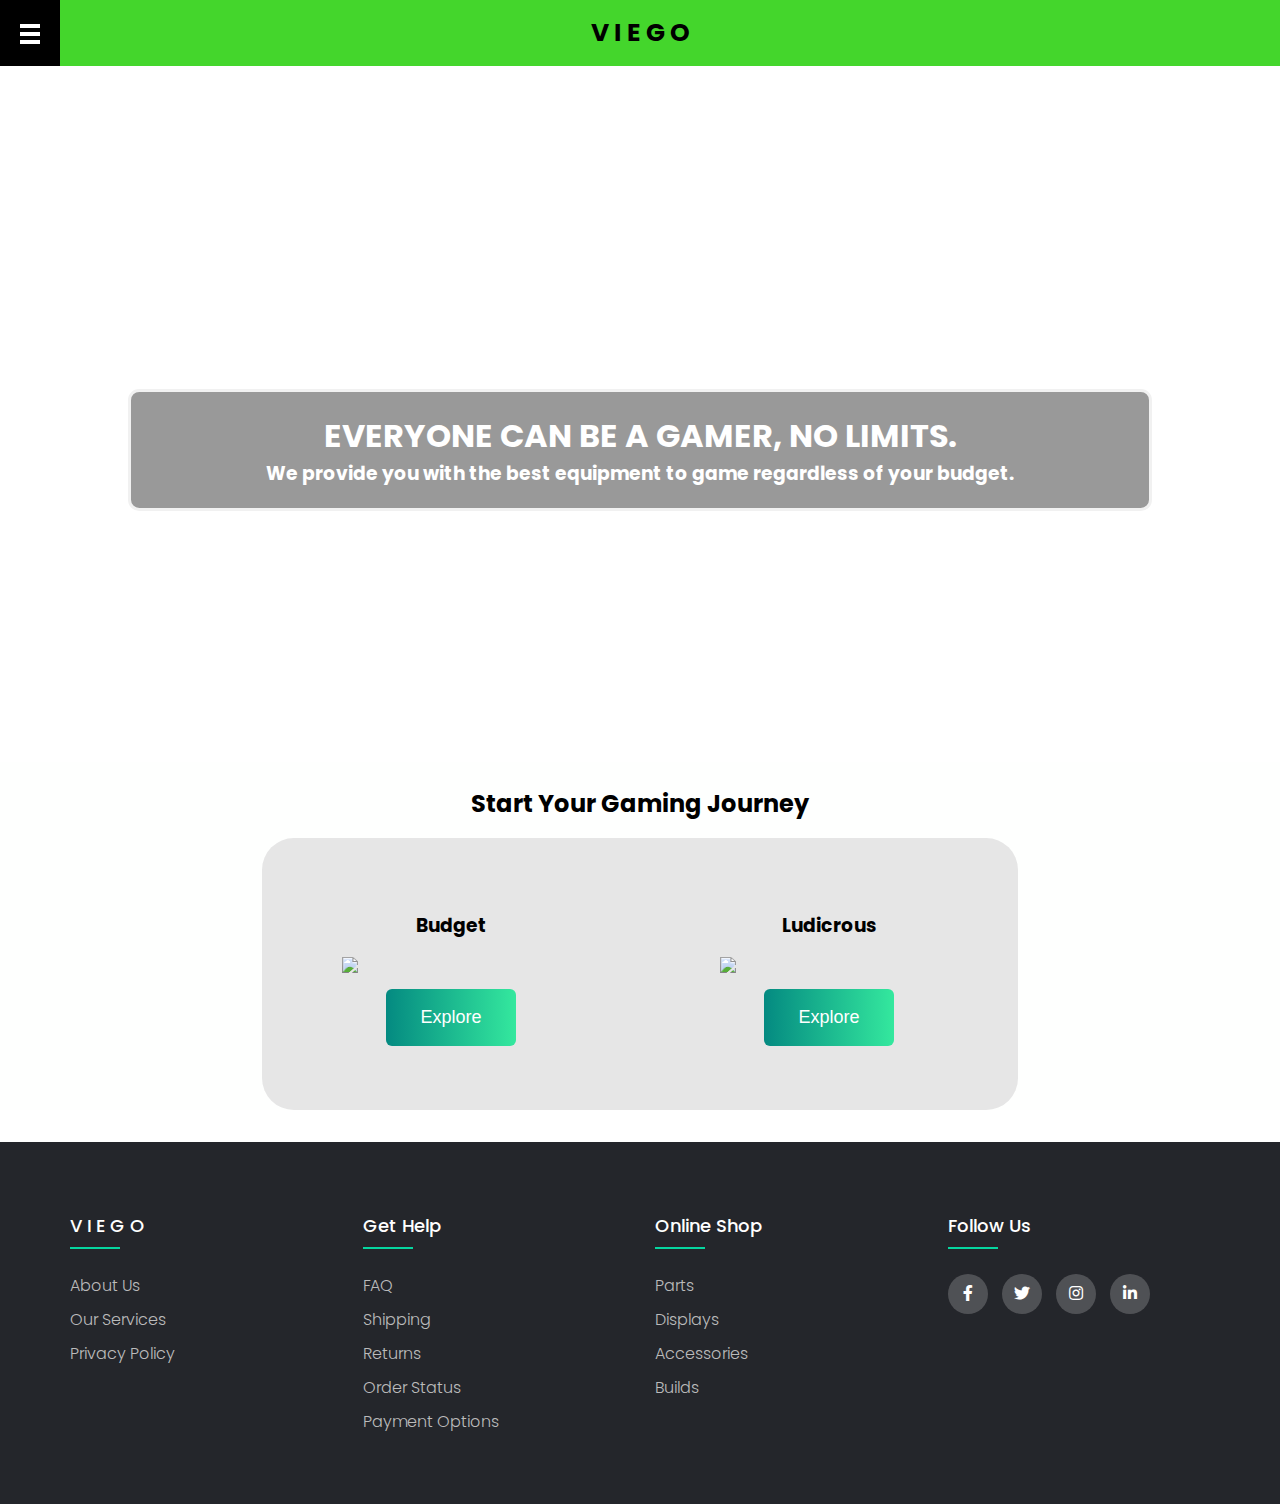
==== index.html @ ce589bfd "Copied Viego's framwork and basically all of it" ====
<!DOCTYPE html>
<html lang="en">
<head>
    <meta charset="UTF-8">
    <meta http-equiv="X-UA-Compatible" content="IE=edge">
    <meta name="viewport" content="width=device-width, initial-scale=1.0">
    <title>VIEGO</title>
    <link rel="stylesheet" href="style.css">
    <script src="script.js"></script>
    
    <!--social media icons -->
    <link rel="stylesheet" type="text/css" href="https://cdnjs.cloudflare.com/ajax/libs/font-awesome/5.15.1/css/all.min.css"> 
</head>
<body>
    <!-- Top Navigation Menu -->
<div class="topnav">
   
    <!-- Navigation links (hidden by default) -->
    <a href="index.html" class="active">V I E G O</a>
    <div id="myLinks">
      <a href="parts.html">Parts</a>
      <a href="displays.html">Displays</a>
      <a href="accessories.html">Accessories</a>
    </div>

    <a href="javascript:void(0);" class="icon" onclick="myFunction()">
      <div class="menuIcon"></div>
      <div class="menuIcon"></div>
      <div class="menuIcon"></div>
    </a> 
  </div>
  <div class="bg-image"></div>

<div class="bg-text">
  <h1>EVERYONE CAN BE A GAMER, NO LIMITS.</h1>
  <h3>We provide you with the best equipment to game regardless of your budget.</h3>
</div>

<main>
  <h2>Start Your Gaming Journey</h2>
  <section id="selection">
    <section>
      <h3>Budget</h3>
      <img src="images/bPC1_prespt1.webp">
      <button onclick="exploreBudget()">Explore</button>
    </section>
      <section>
        <h3>Ludicrous</h3>
        <img src="images/ludippt1.webp">
        <button onclick="exploreLudicrous()">Explore</button>
      </section>
  </section> 
</main>
<footer class="footer">
  <div class="footer-container">
    <div class="row">
      <div class="footer-content">
        <h4>V I E G O</h4>
        <ul>
          <li><a href="#">about us</a></li>
          <li><a href="#">our services</a></li>
          <li><a href="#">privacy policy</a></li>
        </ul>
      </div>
      <div class="footer-content">
        <h4>get help</h4>
        <ul>
          <li><a href="#">FAQ</a></li>
          <li><a href="#">shipping</a></li>
          <li><a href="#">returns</a></li>
          <li><a href="#">order status</a></li>
          <li><a href="#">payment options</a></li>
        </ul>
      </div>
      <div class="footer-content">
        <h4>online shop</h4>
        <ul>
          <li><a href="#">Parts</a></li>
          <li><a href="#">Displays</a></li>
          <li><a href="#">Accessories</a></li>
          <li><a href="#">Builds</a></li>
        </ul>
      </div>
      <div class="footer-content">
        <h4>follow us</h4>
        <div class="social-links">
          <a href="#"><i class="fab fa-facebook-f"></i></a>
          <a href="#"><i class="fab fa-twitter"></i></a>
          <a href="#"><i class="fab fa-instagram"></i></a>
          <a href="#"><i class="fab fa-linkedin-in"></i></a>
        </div>
      </div>
    </div>
  </div>
</footer>
   
</body>
</html>
---- style.css ----
@import url('https://fonts.googleapis.com/css2?family=Poppins:wght@300;400;500;600;700&display=swap');
  /* Style the navigation menu */
.topnav {
    overflow: hidden;
    background-color: #333;
    position: relative;
  }
  
  /* Hide the links inside the navigation menu (except for logo/home) */
  .topnav #myLinks {
    display: none;
    
  }
  .topnav #myLinks a:hover{
    color: #ffffff;
    padding-left: 8px;
  }
  
  /* Style navigation menu links */
  .topnav #myLinks a {
    color: #F4F4F8;
    padding: 14px 16px;
    text-decoration: none;
    font-size: 17px;
    display: block;
    transition: all 0.3s ease;
  }
  
  .menuIcon {
    width:20px;
    height:4px;
    background-color: white;
    margin:4px 0;
  }

  .topnav a.icon {
    background: black;
    display: block;
    position: absolute;
    left: 0;
    top: 0;
    padding: 20px 20px;
    color: #F4F4F8;
    text-decoration: none;
    font-size: 17px;
  }
  
  /* Style the active link (or home/logo) */
  .topnav a.active {
    background-color: #44d62c;
    color: black;
    text-align: center;
    /*font-family: 'Josefin Sans', sans-serif;*/
    font-family: "Poppins";
    font-weight: 700;
    padding: 14px 16px;
    text-decoration: none;
    font-size: 25px;
    display: block;
    
  }

  body, html {
    height: 88%;
  }
  
  * {
    box-sizing: border-box;
  }
  
  .bg-image {
    /* The image used */
    
    background-image: url(./images/Bg_Image.jpg);
  
    /* Add the blur effect */
    filter: blur(2.5px);
    -webkit-filter: blur(2.5px);
  
    /* Full height */
    height: 100%;
  
    /* Center and scale the image nicely */
    background-position: center;
    background-repeat: no-repeat;
    background-size: cover;
  }
  
  /* Position text in the middle of the page/image */
  .bg-text {
    background-color: rgb(0,0,0); /* Fallback color */
    background-color: rgba(0,0,0, 0.4); /* Black w/opacity/see-through */
    color: white;
    font-weight: bold;
    border: 3px solid #f1f1f1;
    border-radius: 0.7em;
    position: absolute;
    top: 50%;
    left: 50%;
    transform: translate(-50%, -50%);
    z-index: 2;
    width: 80%;
    padding: 20px;
    text-align: center;
  }

  main{
    background-color: #FEFFFE;
    display: flex;
    flex-direction: column;
    align-items: center;
    margin-bottom: 2em;
  }

  main h2{
    margin-top: 1em;
  }
 #selection{
   background-color: #E6E6E6;
   max-width: 1200px;
   display:flex;
   border-radius: 2em;
   margin-top: 1em;
   
    
 }

 #selection img{
   width: 250px;
   padding: 1em;
 }

 #selection section{
   padding: 4em;
   align-items: center;
   justify-content: center;
   display: flex;
   flex-direction: column;
   /*margin-bottom: 4em;
   margin-top: 1em;*/  
 }

 #selection h3{
   margin-bottom: 0;
 }

  #selection button{
   border: none;
   padding: 1em;
   font-family: "montserrat", sans-serif;
   border-radius: 6px;
   cursor: pointer;
   color: #FEFFFE;
   transition: 0.6s;
   background-image: linear-gradient(to left, #34e89e, #048A81);
   width:130px;
   font-size:18px;
 }

 #selection button:hover{
   background-position: right;
   color:#02020B;
 }
/*selection media*/
@media(max-width: 767px){
  #selection{
    flex-direction: column;
    width: 50%;
    margin-bottom: 30px;
}
}
@media(max-width: 574px){
  #selection{
    flex-direction: column;
    width: 100%;
}
.bg-text{
    border: 3px solid #f1f1f1;
    border-radius: 0.7em;
    position: absolute;
    top: 60%;
    left: 50%;
    transform: translate(-50%, -50%);
    z-index: 2;
    width: 80%;
    padding: 20px;
    text-align: center;
  }
  #Variant1{
    flex-direction: column;
    flex-wrap: wrap;
  }
  #Variant2{
    flex-direction: column;
    flex-wrap: wrap;
  }
  #Variant3{
    flex-direction: column;
    flex-wrap: wrap;
  }
  
  .sidecar a{
    padding: 10px 10px 10px 26px;
    text-decoration: none;
    font-size: 10px;
    color: #60048a;
    /*display: block;*/
  }
}
 
 main h1{
   margin-top: 0.6em;
 }
 #Variant1{
  background-color: #E6E6E6;
  max-width: 1200px;
  display:flex;
  border-radius: 2em;
  margin-top: 1em;
  
   
}

#Variant1 img{
  width: 250px;
  padding: 1em;
}

#Variant1 section{
  padding: 4em;
  align-items: center;
  justify-content: center;
  display: flex;
  flex-direction: column;
  /*margin-bottom: 4em;
  margin-top: 1em;*/

  
}
#Variant1 h2{
  margin-bottom: 1em;
}
#Variant1 h4{
  margin-top: 1em;
}

#Variant1 button{
  margin-top: 2em;
  padding: 1.5em;
  border: none;
  border-radius: 7px;
  cursor: pointer;
  color:#FEFFFE;
  transition: 0.6s;
  background-image: linear-gradient(to left, #34e89e, #048A81);
  width: 130px;
  font-weight: 600;
}

#Variant1 button:hover{
  background-position: right;
  color:#02020B;
}

#Variant1 h3{
  margin-bottom: 0;
}

table th{
  text-align: left;
  padding: 9px;
}

table td{
  vertical-align: top;
  padding: 9px;
}

#Variant2{
  background-color: #E6E6E6;
  max-width: 1200px;
  display:flex;
  border-radius: 2em;
  margin-top: 1em;
  
   
}

#Variant2 img{
  width: 250px;
  padding: 1em;
}

#Variant2 section{
  padding: 4em;
  align-items: center;
  justify-content: center;
  display: flex;
  flex-direction: column;
  /*margin-bottom: 4em;
  margin-top: 1em;*/

  
}
#Variant2 h2{
  margin-bottom: 1em;
}

#Variant2 h4{
  margin-top: 1em;
}

#Variant2 h3{
  margin-bottom: 0;
}
#Variant2 button{
  margin-top: 2em;
  padding: 1.5em;
  border: none;
  border-radius: 7px;
  cursor: pointer;
  color:#FEFFFE;
  transition: 0.6s;
  background-image: linear-gradient(to left, #34e89e, #048A81);
  width: 130px;
  font-weight: 600;
}

#Variant2 button:hover{
  background-position: right;
  color:#02020B;
}

#Variant3{
  background-color: #E6E6E6;
  max-width: 1200px;
  display:flex;
  border-radius: 2em;
  margin-top: 1em;
  
   
}

#Variant3 img{
  width: 250px;
  padding: 1em;
}

#Variant3 section{
  padding: 4em;
  align-items: center;
  justify-content: center;
  display: flex;
  flex-direction: column;
  /*margin-bottom: 4em;
  margin-top: 1em;*/

  
}

#Variant3 h4{
  margin-bottom: 1em;
}
#Variant3 h2{
  margin-bottom: 1em;
}

#Variant3 button{
  margin-top: 2em;
  padding: 1.5em;
  border: none;
  border-radius: 7px;
  cursor: pointer;
  color:#FEFFFE;
  transition: 0.6s;
  background-image: linear-gradient(to left, #34e89e, #048A81);
  width: 130px;
  font-weight: 600;
}

#Variant3 button:hover{
  background-position: right;
  color:#02020B;
}

.sidecar{
  width: 170px;
  position: flex;
  z-index: 1;
  top: 80px;
  left: 20px;
  background-color: #1E1E24;
  overflow-x: hidden;
  padding-top: 10px;
}

.sidecar a{
  padding: 20px 20px 20px 36px;
  text-decoration: none;
  font-size: 20px;
  color: #048A81;
  display: block;
  transition: 0.3s;
}

.sidecar a:hover{
  color: #06D6A0;
}
/*MotherBoards*/
partsMain{
  background-color: #FEFFFE;
  display: flex;
  flex-direction: column;
  align-items: center;
  flex-wrap: wrap;
}

partsMain h2{
  margin-top: 1em;
}

#Motherboards{
 background-color: #E6E6E6;
 max-width: 1200px;
 display: flex;
 margin-top: 1em;
 flex-wrap: wrap;
 justify-content: center;

}

#Motherboards img{
 width: 250px;
 padding: 1em;
}

#Motherboards section{
 padding: 4em;
 align-items: center;
 justify-content: center;
 display: flex;
 flex-direction: column;
 margin-top: 0;
 /*margin-bottom: 4em;
 margin-top: 1em;*/

 
}

#Motherboards h4{
 margin-bottom: 1em;
}

#Motherboards button{
 padding: 1em;
 border: none;
 border-radius: 7px;
 cursor: pointer;
 color:#FEFFFE;
 transition: 0.6s;
 background-image: linear-gradient(to left, #34e89e, #048A81);
 margin-top: 2em;
 width: 92px;
}

#Motherboards button:hover{
  background-position: right;
  color:#02020B;
}
/*end of motherboards*/
/*CPU*/
#CPU{
  background-color: #E6E6E6;
  max-width: 1200px;
  display:flex;
  margin-top: 1em;
  flex-wrap: wrap;
  justify-content: center;
   
 }
 
 #CPU img{
  width: 250px;
  padding: 1em;
 }
 
 #CPU section{
  padding: 4em;
  align-items: center;
  justify-content: center;
  display: flex;
  flex-direction: column;
 
  /*margin-bottom: 4em;
  margin-top: 1em;*/
 
  
 }
 
 #CPU h3{
  margin-bottom: 0;
 }
 
 #CPU button{
  padding: 1em;
  border-radius: 7px;
  border: none;
  cursor: pointer;
  color:#FEFFFE;
  transition: 0.6s;
  background-image: linear-gradient(to left, #34e89e, #048A81);
  margin-top: 2em;
  width: 92px;
 }

 #CPU button:hover{
  background-position: right;
  color:#02020B;
}
/*cpu*/
/*GPU*/
#GPU{
  background-color: #E6E6E6;
  max-width: 1200px;
  display:flex;
  margin-top: 1em;
  flex-wrap: wrap;
  justify-content: center;
   
 }
 
 #GPU img{
  width: 250px;
  padding: 1em;
 }
 
 #GPU section{
  padding: 4em;
  align-items: center;
  justify-content: center;
  display: flex;
  flex-direction: column;
 
  /*margin-bottom: 4em;
  margin-top: 1em;*/
 
  
 }
 
 #GPU h3{
  margin-bottom: 0;
 }
 
 #GPU button{
  padding: 1em;
  border: none;
  border-radius: 7px;
  cursor: pointer;
  color:#FEFFFE;
  transition: 0.6s;
  background-image: linear-gradient(to left, #34e89e, #048A81);
  margin-top: 2em;
  width: 92px;
 }

 #GPU button:hover{
  background-position: right;
  color:#02020B;
}
/*GPU*/
/*ssd*/
#SSD{
  background-color: #E6E6E6;
  max-width: 1200px;
  display:flex;
  margin-top: 1em;
  flex-wrap: wrap;
  justify-content: center;
   
 }
 
 #SSD img{
  width: 250px;
  padding: 1em;
 }
 
 #SSD section{
  padding: 4em;
  align-items: center;
  justify-content: center;
  display: flex;
  flex-direction: column;
 
  /*margin-bottom: 4em;
  margin-top: 1em;*/
 
  
 }
 
 #SSD h3{
  margin-bottom: 0;
 }
 
 #SSD button{
  padding: 1em;
  border: none;
  border-radius: 7px;
  cursor: pointer;
  color:#FEFFFE;
  transition: 0.6s;
  background-image: linear-gradient(to left, #34e89e, #048A81);
  margin-top: 2em;
  width: 92px;
 }

 #SSD button:hover{
  background-position: right;
  color:#02020B;
}
/*ssd*/

/*supply*/ 
#power{
  background-color: #E6E6E6;
  max-width: 1200px;
  display:flex;
  margin-top: 1em;
  flex-wrap: wrap;
  justify-content: center;
   
 }
 
 #power img{
  width: 250px;
  padding: 1em;
 }
 
 #power section{
  padding: 4em;
  align-items: center;
  justify-content: center;
  display: flex;
  flex-direction: column;
 
  /*margin-bottom: 4em;
  margin-top: 1em;*/
 
  
 }
 
 #power h3{
  margin-bottom: 0;
 }
 
 #power button{
  padding: 1em;
  border: none;
  border-radius: 7px;
  cursor: pointer;
  color:#FEFFFE;
  transition: 0.6s;
  background-image: linear-gradient(to left, #34e89e, #048A81);
  margin-top: 2em;
  width: 92px;
 }

 #power button:hover{
  background-position: right;
  color:#02020B;
}

/*supply*/
.row {
  display: flex;
  flex-wrap: wrap;
}

.sidecar {
  flex: 30%;
  padding: 20px;
}

.main{
  flex: 70%;
  padding: 20px;
  display: flex;
  flex-direction: column;
}

/*display*/
main h3{
  margin-top: 10px;
}
disMain{
  background-color: #FEFFFE;
  display: flex;
  flex-direction: column;
  align-items: center;
  flex-wrap: wrap;
}

#displays{
 background-color: #E6E6E6;
 max-width: 1200px;
 display:flex;
 margin-top: 1em;
 flex-wrap: wrap;
  
}

#displays img{
 width: 250px;
 padding: 1em;
}

#displays section{
 padding: 4em;
 align-items: center;
 justify-content: center;
 display: flex;
 flex-direction: column;

 /*margin-bottom: 4em;
 margin-top: 1em;*/

 
}

#displays h3{
 margin-bottom: 0;
}

#selection .buyButton{
 padding: 1em;
 border: none;
 border-radius: 7px;
 cursor: pointer;
 color:#FEFFFE;
 transition: 0.6s;
 background-image: linear-gradient(to left, #34e89e, #048A81);
 margin-top: 2em;
 font-weight: 590;
}

.buyButton button:hover{
  background-position: right;
  color:#02020B;
}

#selection h4{
  margin-top: 10px;
}
/*display*/
accMain{
  background-color: #FEFFFE;
  display: flex;
  flex-direction: column;
  align-items: center;
  flex-wrap: wrap;
}

accMain h2{
  margin-top: 1em;
}

#accessories{
 background-color: #E6E6E6;
 max-width: 1200px;
 display:flex;
 margin-top: 1em;
 flex-wrap: wrap;
 justify-content: center;
  
}

#accessories img{
 width: 250px;
 padding: 1em;
}

#accessories section{
 padding: 4em;
 align-items: center;
 justify-content: center;
 display: flex;
 flex-direction: column;

 /*margin-bottom: 4em;
 margin-top: 1em;*/
 
}

#accessories h3{
 margin-bottom: 0;
}

#accessories button{
 padding: 1em;
 border: none;
 border-radius: 7px;
 cursor: pointer;
 color:#FEFFFE;
 transition: 0.6s;
 background-image: linear-gradient(to left, #34e89e, #048A81);
 margin-top: 2em;
 width: 92px;
}

#accessories button:hover{
  background-position: right;
  color:#02020B;
}


/*keyboards*/
#Keyboards{
  background-color: #E6E6E6;
  max-width: 1200px;
  display:flex;
  margin-top: 1em;
  flex-wrap: wrap;
  justify-content: center;
   
 }
 
 #Keyboards img{
  width: 250px;
  padding: 1em;
 }
 
 #Keyboards section{
  padding: 4em;
  align-items: center;
  justify-content: center;
  display: flex;
  flex-direction: column;
 
  /*margin-bottom: 4em;
  margin-top: 1em;*/
  
 }
 
 #Keyboards h3{
  margin-bottom: 0;
 }
 
 #Keyboards button{
  padding: 1em;
  border: none;
  border-radius: 7px;
  cursor: pointer;
  color:#FEFFFE;
  transition: 0.6s;
  background-image: linear-gradient(to left, #34e89e, #048A81);
  margin-top: 2em;
  width: 92px;
 }

 #Keyboards button:hover{
  background-position: right;
  color:#02020B;
}
 /*keyboards*/

 #Headsets{
  background-color: #E6E6E6;
  max-width: 1200px;
  display:flex;
  margin-top: 1em;
  flex-wrap: wrap;
  justify-content: center;
   
 }
 
 #Headsets img{
  width: 250px;
  padding: 1em;
 }
 
 #Headsets section{
  padding: 4em;
  align-items: center;
  justify-content: center;
  display: flex;
  flex-direction: column;
 
  /*margin-bottom: 4em;
  margin-top: 1em;*/
  
 }
 
 #Headsets h3{
  margin-bottom: 0;
 }
 
 #Headsets button{
  padding: 1em;
  border: none;
  border-radius: 7px;
  cursor: pointer;
  color:#FEFFFE;
  transition: 0.6s;
  background-image: linear-gradient(to left, #34e89e, #048A81);
  margin-top: 2em;
  width: 92px;
 }
 
 #Headsets button:hover{
  background-position: right;
  color:#02020B;
}
/*acc*/

/*footer*/
@import url('https://fonts.googleapis.com/css2?family=Poppins:wght@300;400;500;600;700&display=swap');
body{
	line-height: 1.5;
	font-family: 'Poppins', sans-serif;
}
*{
	margin:0;
	padding:0;
	box-sizing: border-box;
}
.footer-container{
	max-width: 1170px;
	margin:auto;
}
.row{
	display: flex;
	flex-wrap: wrap;
}
ul{
	list-style: none;
}
.footer{
	background-color: #24262b;
    padding: 70px 0;
}
.footer-content{
   width: 25%;
   padding: 0 15px;
}
.footer-content h4{
	font-size: 18px;
	color: #ffffff;
	text-transform: capitalize;
	margin-bottom: 35px;
	font-weight: 500;
	position: relative;
}
.footer-content h4::before{
	content: '';
	position: absolute;
	left:0;
	bottom: -10px;
	background-color: #06D6A0;
	height: 2px;
	box-sizing: border-box;
	width: 50px;
}
.footer-content ul li:not(:last-child){
	margin-bottom: 10px;
}
.footer-content ul li a{
	font-size: 16px;
	text-transform: capitalize;
	color: #ffffff;
	text-decoration: none;
	font-weight: 300;
	color: #bbbbbb;
	display: block;
	transition: all 0.3s ease;
}
.footer-content ul li a:hover{
	color: #ffffff;
	padding-left: 8px;
}
.footer-content .social-links a{
	display: inline-block;
	height: 40px;
	width: 40px;
	background-color: rgba(255,255,255,0.2);
	margin:0 10px 10px 0;
	text-align: center;
	line-height: 40px;
	border-radius: 50%;
	color: #ffffff;
	transition: all 0.5s ease;
}
.footer-content .social-links a:hover{
	color: #24262b;
	background-color: #ffffff;
}

/*responsive*/
@media(max-width: 767px){
  .footer-content{
    width: 50%;
    margin-bottom: 30px;
}
}
@media(max-width: 574px){
  .footer-content{
    width: 100%;
}
}
/*footer*/
/* Top down Navigation Bar */
#navbar {
  background-color: #333; 
  position: fixed; 
  top: -100px; 
  width: 50%; 
  transition: top 0.3s; 
  border-radius: 18px;
}

#navbar a {
  float: left;
  display: block;
  color: white;
  text-align: center;
  padding: 15px;
  text-decoration: none;
  align-items: center;
}

#navbar a:hover {
  background-color: #06D6A0;
  color: black;
  border-radius: 18px;
}
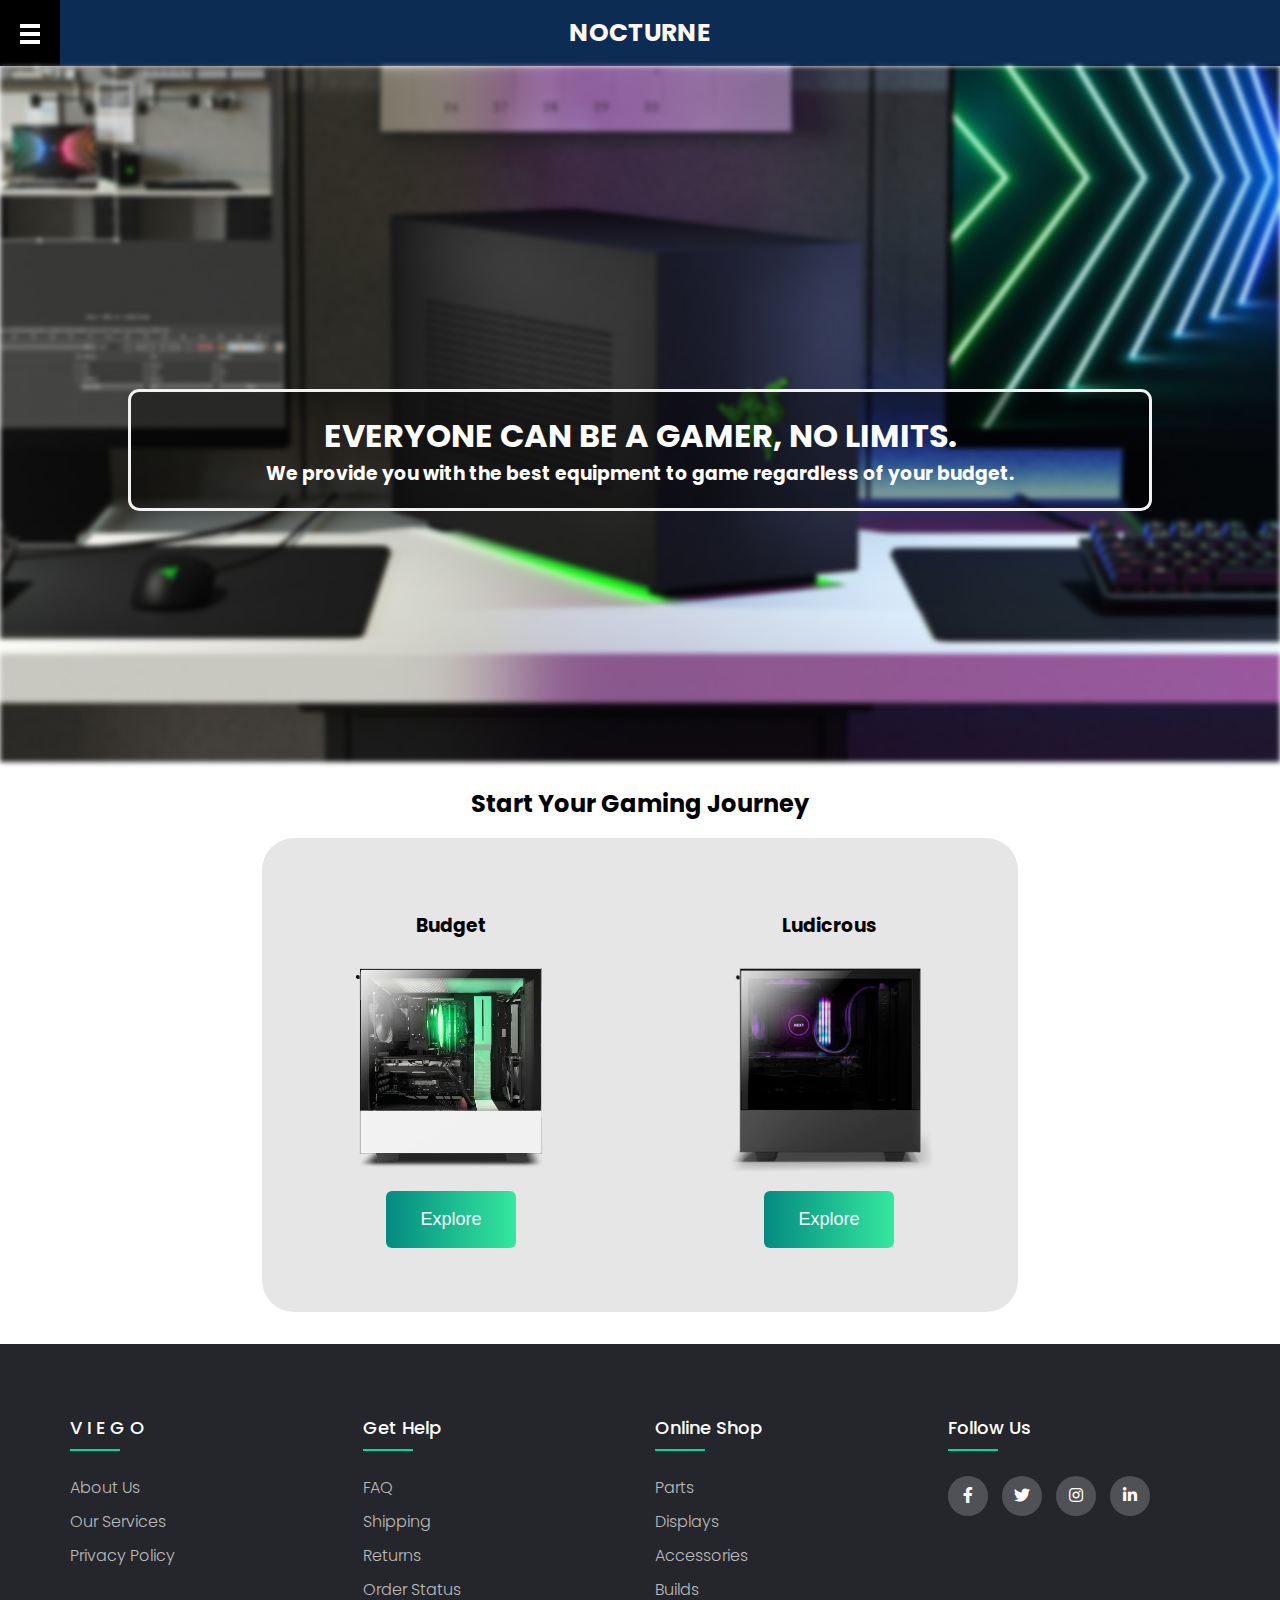
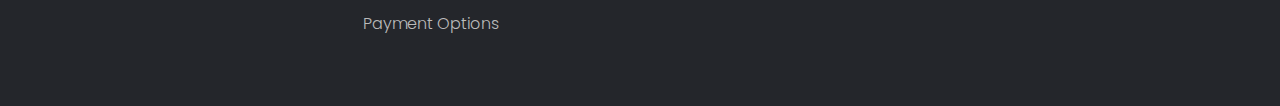
==== commit 5e3c2771: "It's now Nocturne(can't plagiarize myself right?)" ====
--- a/index.html
+++ b/index.html
@@ -16,7 +16,7 @@
 <div class="topnav">
    
     <!-- Navigation links (hidden by default) -->
-    <a href="index.html" class="active">V I E G O</a>
+    <a href="index.html" class="active">NOCTURNE</a>
     <div id="myLinks">
       <a href="parts.html">Parts</a>
       <a href="displays.html">Displays</a>
--- a/style.css
+++ b/style.css
@@ -47,8 +47,8 @@
   
   /* Style the active link (or home/logo) */
   .topnav a.active {
-    background-color: #44d62c;
-    color: black;
+    background-color: #0D2C54;
+    color: #FFF8F0;
     text-align: center;
     /*font-family: 'Josefin Sans', sans-serif;*/
     font-family: "Poppins";
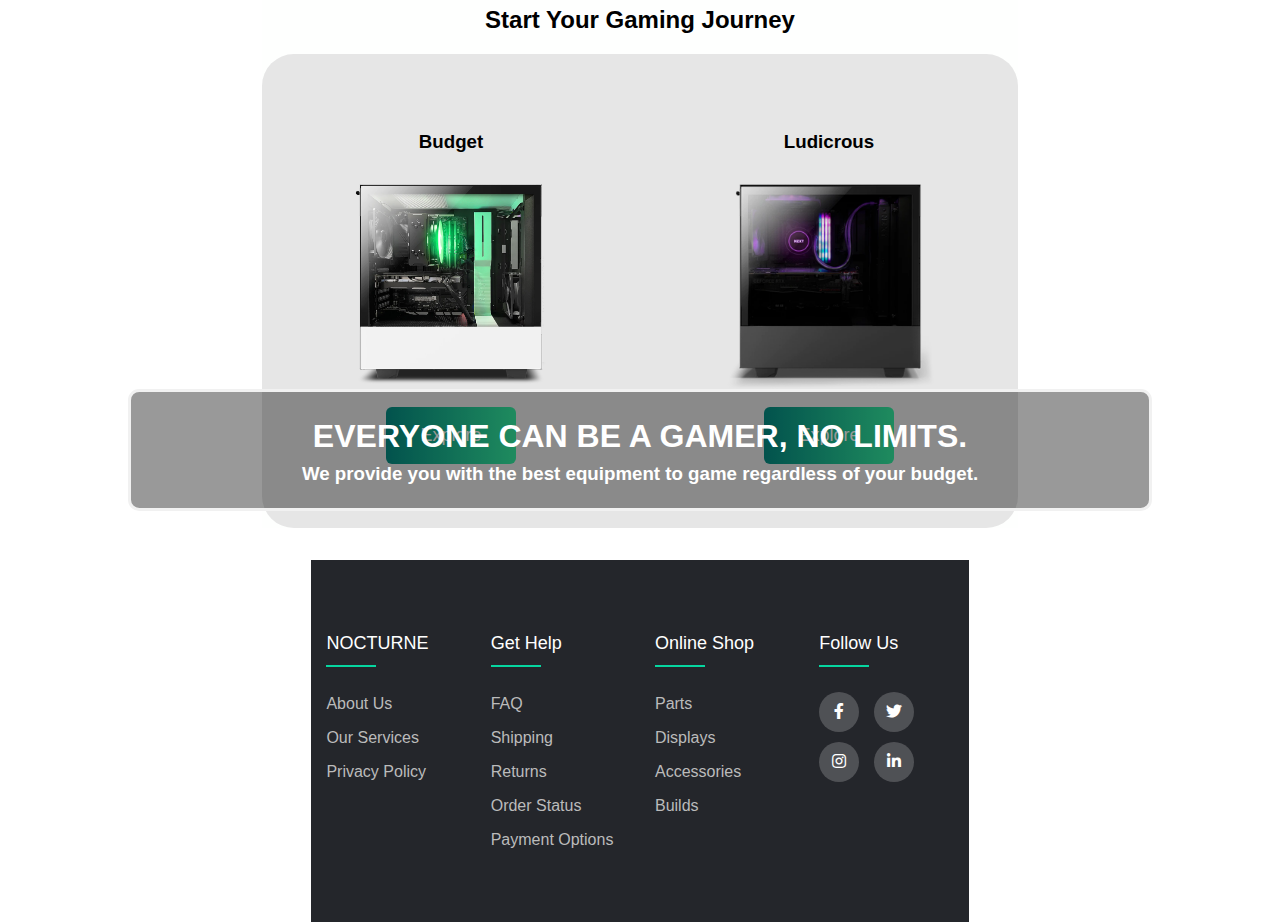
==== commit 80b30499: "added checkout page still work in progress(UwU)" ====
--- a/index.html
+++ b/index.html
@@ -55,7 +55,7 @@
   <div class="footer-container">
     <div class="row">
       <div class="footer-content">
-        <h4>V I E G O</h4>
+        <h4>NOCTURNE</h4>
         <ul>
           <li><a href="#">about us</a></li>
           <li><a href="#">our services</a></li>
--- a/style.css
+++ b/style.css
@@ -1030,4 +1030,214 @@
   background-color: #06D6A0;
   color: black;
   border-radius: 18px;
+}
+
+/*Checkout Part*/
+*{
+  margin: 0;
+  padding: 0;
+  font-family: Arial, Helvetica, sans-serif;
+  box-sizing: border-box;
+  transition: 0.5s;
+}
+
+body{
+  height: 100vh;
+  width: 100%;
+  display: flex;
+  justify-content: center;
+  align-items: center;
+  flex-direction: column;
+  padding: 0 20%;
+}
+
+header{
+  width: 100%;
+  position: fixed;
+  top: 0;
+  left: 0;
+  height: 80px;
+  border-bottom: 1px solid #f2f2f2;
+  background-color: white;
+  display: flex;
+  justify-content: space-between;
+  align-items: center;
+  padding: 0 5%;
+}
+
+.logo{
+  font-size: 26px;
+  font-weight: 800;
+}
+
+.menu-container{
+  display: flex;
+  justify-content: center;
+  align-items: center;
+  list-style-type: none;
+}
+
+.menu-item{
+  margin: 2rem;
+  cursor: pointer;
+  font-weight: 600;
+}
+
+.red{
+  color: rgb(167, 33, 10);
+}
+
+.menu-icons-container{
+  height: 100%;
+  display: flex;
+  justify-content: center;
+  align-items: center;
+}
+
+.icon{
+  filter: invert(1);
+  height: 25px;
+  margin: 1rem;
+}
+
+.progress-checkout-container{
+  display: flex;
+  justify-content: space-between;
+  align-items: center;
+  width: 60%;
+}
+
+.progress-step-container{
+  display: flex;
+  justify-content: center;
+  align-items: center;
+  flex-direction: column;
+}
+
+.step-check{
+  background-color: rgb(0, 132, 255);
+  height: 30px;
+  width: 30px;
+  border-radius: 30px;
+  margin-bottom: 1rem;
+  position: relative;
+  background-image: url(Resources/check.svg);
+  background-position: center;
+  background-repeat: no-repeat;
+  background-size: 60%;
+}
+
+.progress-step-container:nth-of-type(3) .step-check::after{
+  display: none;
+}
+.progress-step-container:nth-of-type(3) .step-check{
+  background-image: none;
+  background-color: white;
+  border: 2px solid grey;
+}
+
+.progress-step-container:nth-of-type(2) .step-check::after{
+  background-color: grey;
+}
+
+.progress-step-container:nth-of-type(2) .step-check{
+  background-image: none;
+  background-color: white;
+  border: 2px solid rgb(0, 132, 255);
+}
+
+.step-check::after{
+  content: "";
+  width: 15vw;
+  height: 2px;
+  background-color: inherit;
+  position: absolute;
+  top: 50%;
+  right: 0;
+  transform: translateX(100%) translateY(-50%);
+}
+
+.step-title{
+  color: grey;
+}
+
+.form-container{
+  width: 60%;
+  margin-top: 6rem;
+  display: flex;
+  justify-content: flex-start;
+  align-items: flex-start;
+  flex-direction: column;
+}
+
+.form-title{
+  font-size: 36px;
+  margin-bottom: 2.5rem;
+  font-weight: 500;
+  opacity: 0.8;
+}
+
+.checkout-form{
+  display: flex;
+  justify-content: center;
+  align-items: flex-start;
+  flex-direction: column;
+  width: 100%;
+}
+
+.input-line{
+  display: flex;
+  justify-content: center;
+  align-items: flex-start;
+  flex-direction: column;
+  margin-bottom: 2rem;
+  width: 100%;
+}
+
+label{
+  font-size: 16px;
+  color: grey;
+  margin-bottom: 0.5rem;
+}
+
+input[type="text"]{
+  width: 100%;
+  height: 40px;
+  padding: 0 10px;
+  background-color: #f2f2f2;
+  border-radius: 5px;
+  border: none;
+  font-size: 18px;
+}
+
+input[type="text"]::placeholder{
+  font-size: 14px;
+  color: #b9b9b9;
+}
+
+.input-container{
+  display: flex;
+  justify-content: space-between;
+  align-items: center;
+  width: 100%;
+}
+
+.input-container .input-line{
+  width: 48%;
+}
+
+input[type="button"]{
+  background-color: rgb(0, 132, 255);
+  color: white;
+  font-weight: 500;
+  font-size: 18px;
+  height: 50px;
+  padding: 0 30px;
+  border: none;
+  border-radius: 5px;
+  cursor: pointer;
+}
+
+input[type="button"]:hover{
+  background-color: rgb(4, 88, 167);
 }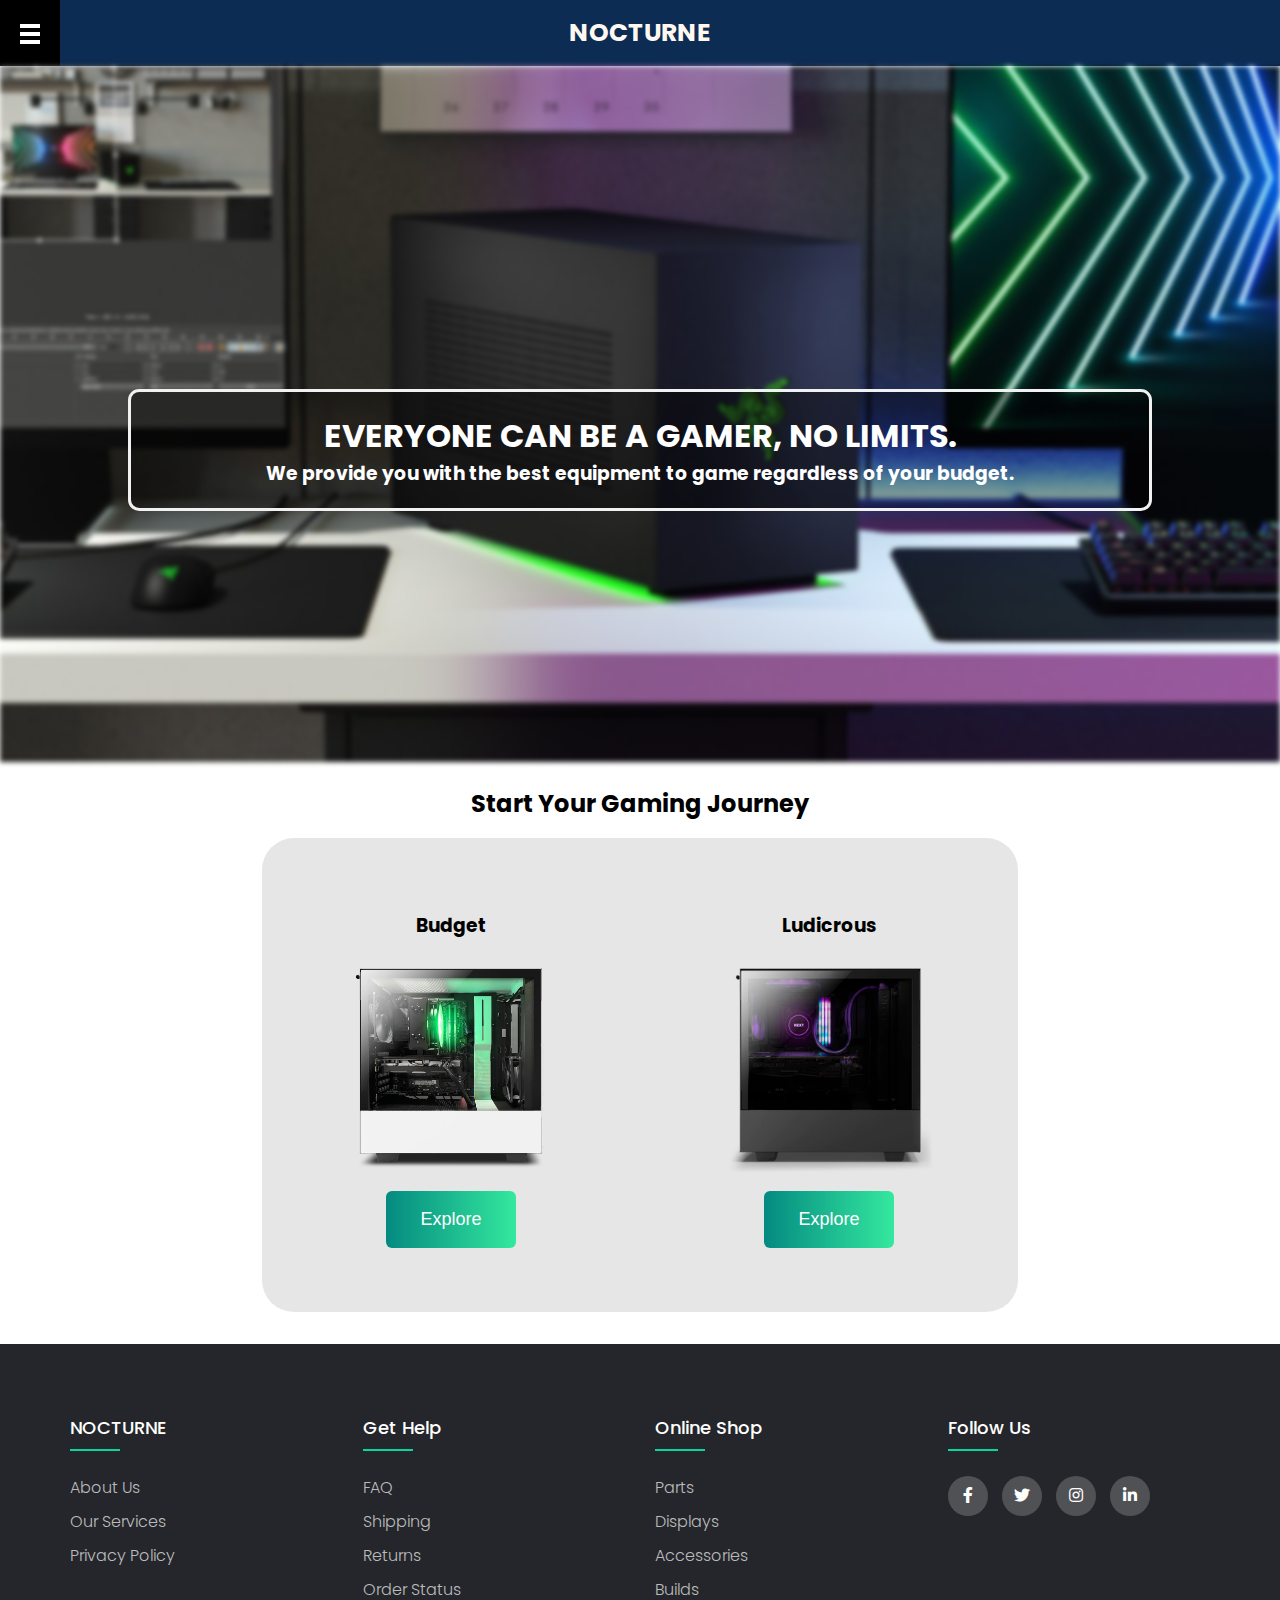
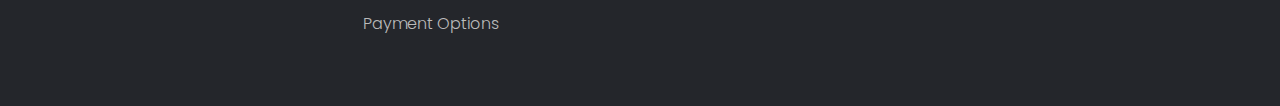
==== commit b12fdd67: "made it easier" ====
--- a/index.html
+++ b/index.html
@@ -4,7 +4,7 @@
     <meta charset="UTF-8">
     <meta http-equiv="X-UA-Compatible" content="IE=edge">
     <meta name="viewport" content="width=device-width, initial-scale=1.0">
-    <title>VIEGO</title>
+    <title>NOCTURNE</title>
     <link rel="stylesheet" href="style.css">
     <script src="script.js"></script>
     
--- a/style.css
+++ b/style.css
@@ -1032,212 +1032,6 @@
   border-radius: 18px;
 }
 
-/*Checkout Part*/
-*{
-  margin: 0;
-  padding: 0;
-  font-family: Arial, Helvetica, sans-serif;
-  box-sizing: border-box;
-  transition: 0.5s;
-}
-
-body{
-  height: 100vh;
-  width: 100%;
-  display: flex;
-  justify-content: center;
-  align-items: center;
-  flex-direction: column;
-  padding: 0 20%;
-}
-
-header{
-  width: 100%;
-  position: fixed;
-  top: 0;
-  left: 0;
-  height: 80px;
-  border-bottom: 1px solid #f2f2f2;
-  background-color: white;
-  display: flex;
-  justify-content: space-between;
-  align-items: center;
-  padding: 0 5%;
-}
-
-.logo{
-  font-size: 26px;
-  font-weight: 800;
-}
-
-.menu-container{
-  display: flex;
-  justify-content: center;
-  align-items: center;
-  list-style-type: none;
-}
-
-.menu-item{
-  margin: 2rem;
-  cursor: pointer;
-  font-weight: 600;
-}
-
-.red{
-  color: rgb(167, 33, 10);
-}
-
-.menu-icons-container{
-  height: 100%;
-  display: flex;
-  justify-content: center;
-  align-items: center;
-}
-
-.icon{
-  filter: invert(1);
-  height: 25px;
-  margin: 1rem;
-}
-
-.progress-checkout-container{
-  display: flex;
-  justify-content: space-between;
-  align-items: center;
-  width: 60%;
-}
-
-.progress-step-container{
-  display: flex;
-  justify-content: center;
-  align-items: center;
-  flex-direction: column;
-}
-
-.step-check{
-  background-color: rgb(0, 132, 255);
-  height: 30px;
-  width: 30px;
-  border-radius: 30px;
-  margin-bottom: 1rem;
-  position: relative;
-  background-image: url(Resources/check.svg);
-  background-position: center;
-  background-repeat: no-repeat;
-  background-size: 60%;
-}
-
-.progress-step-container:nth-of-type(3) .step-check::after{
-  display: none;
-}
-.progress-step-container:nth-of-type(3) .step-check{
-  background-image: none;
-  background-color: white;
-  border: 2px solid grey;
-}
-
-.progress-step-container:nth-of-type(2) .step-check::after{
-  background-color: grey;
-}
-
-.progress-step-container:nth-of-type(2) .step-check{
-  background-image: none;
-  background-color: white;
-  border: 2px solid rgb(0, 132, 255);
-}
-
-.step-check::after{
-  content: "";
-  width: 15vw;
-  height: 2px;
-  background-color: inherit;
-  position: absolute;
-  top: 50%;
-  right: 0;
-  transform: translateX(100%) translateY(-50%);
-}
-
-.step-title{
-  color: grey;
-}
-
-.form-container{
-  width: 60%;
-  margin-top: 6rem;
-  display: flex;
-  justify-content: flex-start;
-  align-items: flex-start;
-  flex-direction: column;
-}
-
-.form-title{
-  font-size: 36px;
-  margin-bottom: 2.5rem;
-  font-weight: 500;
-  opacity: 0.8;
-}
-
-.checkout-form{
-  display: flex;
-  justify-content: center;
-  align-items: flex-start;
-  flex-direction: column;
-  width: 100%;
-}
-
-.input-line{
-  display: flex;
-  justify-content: center;
-  align-items: flex-start;
-  flex-direction: column;
-  margin-bottom: 2rem;
-  width: 100%;
-}
-
-label{
-  font-size: 16px;
-  color: grey;
-  margin-bottom: 0.5rem;
-}
-
-input[type="text"]{
-  width: 100%;
-  height: 40px;
-  padding: 0 10px;
-  background-color: #f2f2f2;
-  border-radius: 5px;
-  border: none;
-  font-size: 18px;
-}
-
-input[type="text"]::placeholder{
-  font-size: 14px;
-  color: #b9b9b9;
-}
-
-.input-container{
-  display: flex;
-  justify-content: space-between;
-  align-items: center;
-  width: 100%;
-}
-
-.input-container .input-line{
-  width: 48%;
-}
-
-input[type="button"]{
-  background-color: rgb(0, 132, 255);
-  color: white;
-  font-weight: 500;
-  font-size: 18px;
-  height: 50px;
-  padding: 0 30px;
-  border: none;
-  border-radius: 5px;
-  cursor: pointer;
-}
-
-input[type="button"]:hover{
-  background-color: rgb(4, 88, 167);
-}+
+
+
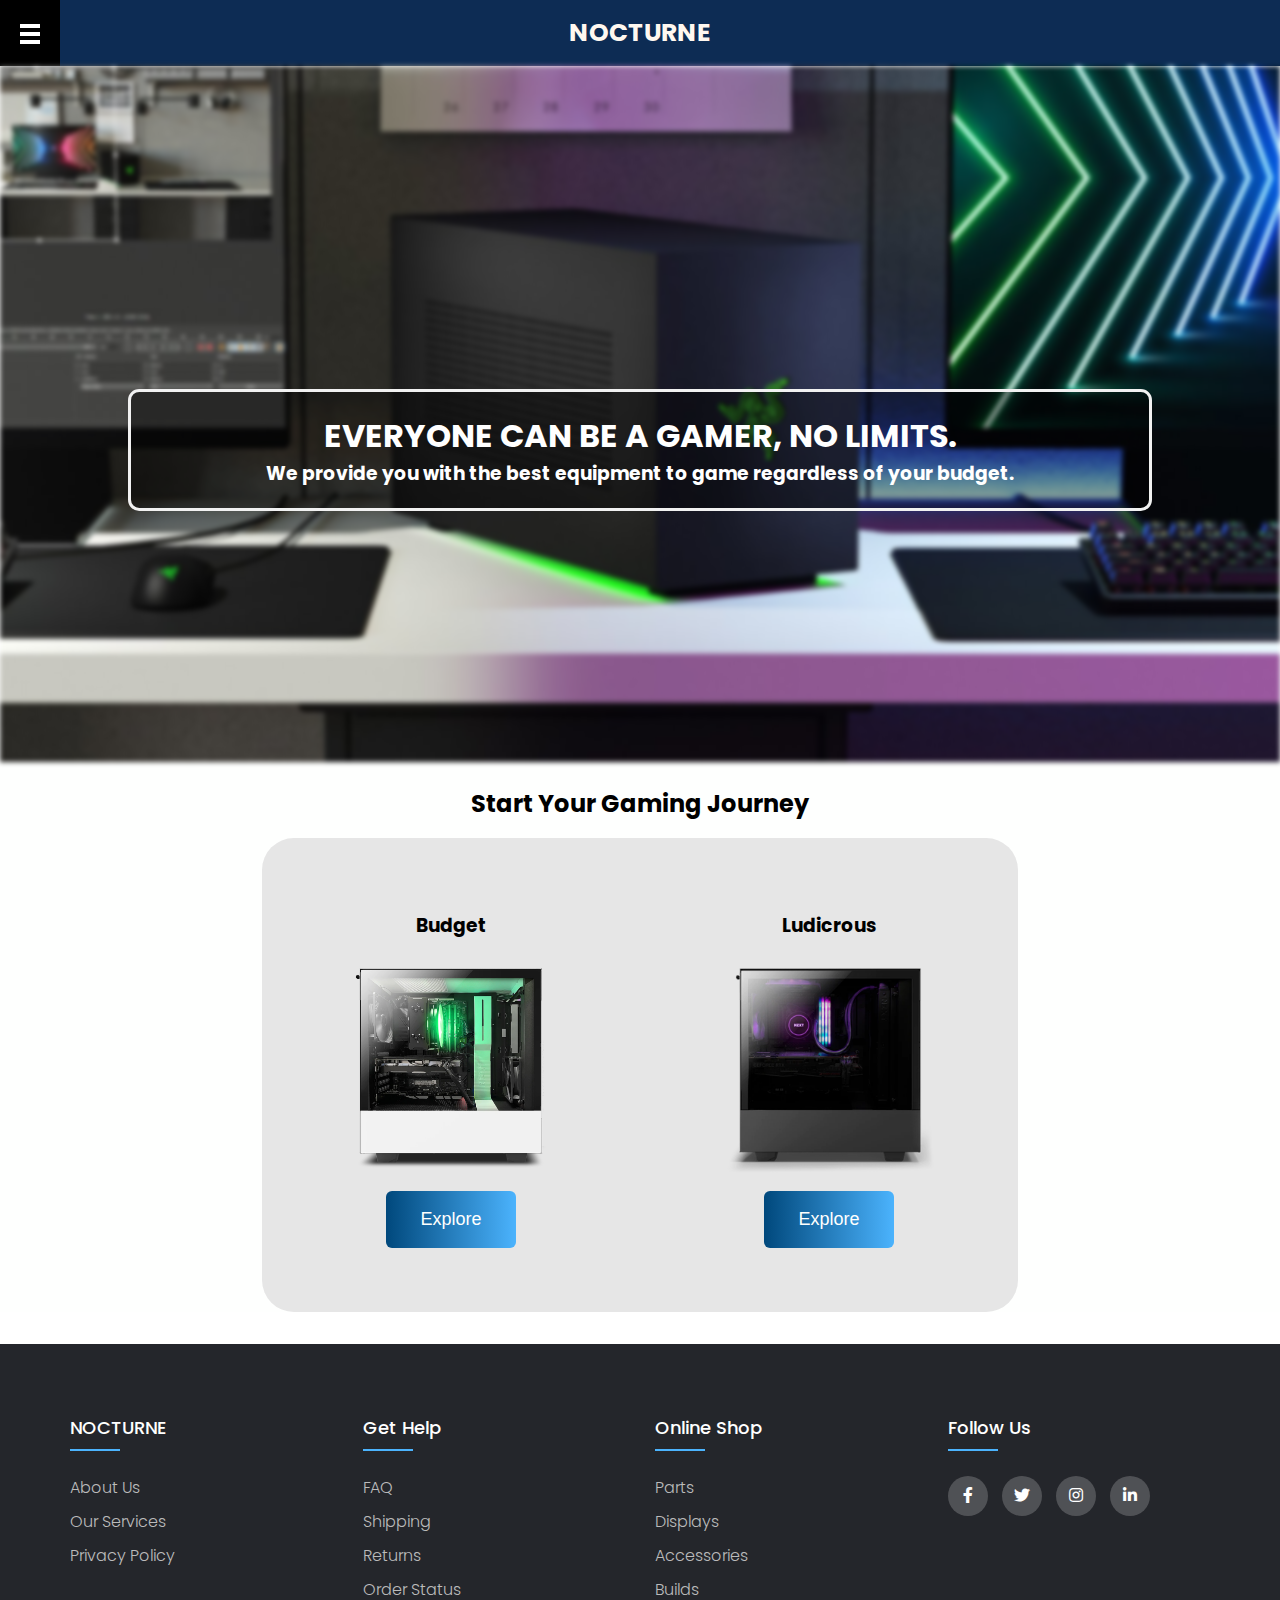
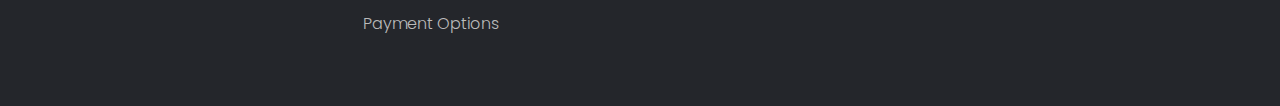
==== commit 88e1be06: "lucky draw has been implemented" ====
--- a/index.html
+++ b/index.html
@@ -21,6 +21,7 @@
       <a href="parts.html">Parts</a>
       <a href="displays.html">Displays</a>
       <a href="accessories.html">Accessories</a>
+      <a href="luckyDraw.html">Lucky Draw</a>
     </div>
 
     <a href="javascript:void(0);" class="icon" onclick="myFunction()">
--- a/style.css
+++ b/style.css
@@ -152,7 +152,7 @@
    cursor: pointer;
    color: #FEFFFE;
    transition: 0.6s;
-   background-image: linear-gradient(to left, #34e89e, #048A81);
+   background-image: linear-gradient(to left, #4BB3FD, #00487C);
    width:130px;
    font-size:18px;
  }
@@ -203,7 +203,7 @@
     padding: 10px 10px 10px 26px;
     text-decoration: none;
     font-size: 10px;
-    color: #60048a;
+    color: #00487C;
     /*display: block;*/
   }
 }
@@ -252,7 +252,7 @@
   cursor: pointer;
   color:#FEFFFE;
   transition: 0.6s;
-  background-image: linear-gradient(to left, #34e89e, #048A81);
+  background-image: linear-gradient(to left, #4BB3FD, #00487C);
   width: 130px;
   font-weight: 600;
 }
@@ -321,7 +321,7 @@
   cursor: pointer;
   color:#FEFFFE;
   transition: 0.6s;
-  background-image: linear-gradient(to left, #34e89e, #048A81);
+  background-image: linear-gradient(to left, #4BB3FD, #00487C);
   width: 130px;
   font-weight: 600;
 }
@@ -373,7 +373,7 @@
   cursor: pointer;
   color:#FEFFFE;
   transition: 0.6s;
-  background-image: linear-gradient(to left, #34e89e, #048A81);
+  background-image: linear-gradient(to left, #4BB3FD, #00487C);
   width: 130px;
   font-weight: 600;
 }
@@ -389,7 +389,7 @@
   z-index: 1;
   top: 80px;
   left: 20px;
-  background-color: #1E1E24;
+  background-color: #EFF7F6;
   overflow-x: hidden;
   padding-top: 10px;
 }
@@ -398,13 +398,13 @@
   padding: 20px 20px 20px 36px;
   text-decoration: none;
   font-size: 20px;
-  color: #048A81;
+  color: #00487C;
   display: block;
   transition: 0.3s;
 }
 
 .sidecar a:hover{
-  color: #06D6A0;
+  color: #4BB3FD;
 }
 /*MotherBoards*/
 partsMain{
@@ -458,7 +458,7 @@
  cursor: pointer;
  color:#FEFFFE;
  transition: 0.6s;
- background-image: linear-gradient(to left, #34e89e, #048A81);
+ background-image: linear-gradient(to left, #4BB3FD, #00487C);
  margin-top: 2em;
  width: 92px;
 }
@@ -508,7 +508,7 @@
   cursor: pointer;
   color:#FEFFFE;
   transition: 0.6s;
-  background-image: linear-gradient(to left, #34e89e, #048A81);
+  background-image: linear-gradient(to left, #4BB3FD, #00487C);
   margin-top: 2em;
   width: 92px;
  }
@@ -558,7 +558,7 @@
   cursor: pointer;
   color:#FEFFFE;
   transition: 0.6s;
-  background-image: linear-gradient(to left, #34e89e, #048A81);
+  background-image: linear-gradient(to left, #4BB3FD, #00487C);
   margin-top: 2em;
   width: 92px;
  }
@@ -608,7 +608,7 @@
   cursor: pointer;
   color:#FEFFFE;
   transition: 0.6s;
-  background-image: linear-gradient(to left, #34e89e, #048A81);
+  background-image: linear-gradient(to left, #4BB3FD, #00487C);
   margin-top: 2em;
   width: 92px;
  }
@@ -659,7 +659,7 @@
   cursor: pointer;
   color:#FEFFFE;
   transition: 0.6s;
-  background-image: linear-gradient(to left, #34e89e, #048A81);
+  background-image: linear-gradient(to left, #4BB3FD, #00487C);
   margin-top: 2em;
   width: 92px;
  }
@@ -737,7 +737,7 @@
  cursor: pointer;
  color:#FEFFFE;
  transition: 0.6s;
- background-image: linear-gradient(to left, #34e89e, #048A81);
+ background-image: linear-gradient(to left, #4BB3FD, #00487C);
  margin-top: 2em;
  font-weight: 590;
 }
@@ -801,7 +801,7 @@
  cursor: pointer;
  color:#FEFFFE;
  transition: 0.6s;
- background-image: linear-gradient(to left, #34e89e, #048A81);
+ background-image: linear-gradient(to left, #4BB3FD, #00487C);
  margin-top: 2em;
  width: 92px;
 }
@@ -851,7 +851,7 @@
   cursor: pointer;
   color:#FEFFFE;
   transition: 0.6s;
-  background-image: linear-gradient(to left, #34e89e, #048A81);
+  background-image: linear-gradient(to left, #4BB3FD, #00487C);
   margin-top: 2em;
   width: 92px;
  }
@@ -900,7 +900,7 @@
   cursor: pointer;
   color:#FEFFFE;
   transition: 0.6s;
-  background-image: linear-gradient(to left, #34e89e, #048A81);
+  background-image: linear-gradient(to left, #4BB3FD, #00487C);
   margin-top: 2em;
   width: 92px;
  }
@@ -954,7 +954,7 @@
 	position: absolute;
 	left:0;
 	bottom: -10px;
-	background-color: #06D6A0;
+	background-color: #4BB3FD;;
 	height: 2px;
 	box-sizing: border-box;
 	width: 50px;
@@ -1032,6 +1032,30 @@
   border-radius: 18px;
 }
 
-
-
-
+#lkd-wrapper{
+  font-size: 25px;
+  text-align: center;
+  align-items: center;
+}
+#lkd-wrapper button{
+  border: none;
+  padding: 1em;
+  font-family: "montserrat", sans-serif;
+  border-radius: 6px;
+  cursor: pointer;
+  color: #FEFFFE;
+  transition: 0.6s;
+  background-image: linear-gradient(to left, #4BB3FD, #00487C);
+  width:130px;
+  font-size:18px;
+}
+
+#lkd-wrapper button:hover{
+  background-position: right;
+  color:#02020B;
+}
+
+#anim{
+  max-width: 80px;
+  margin: 0 auto;
+}